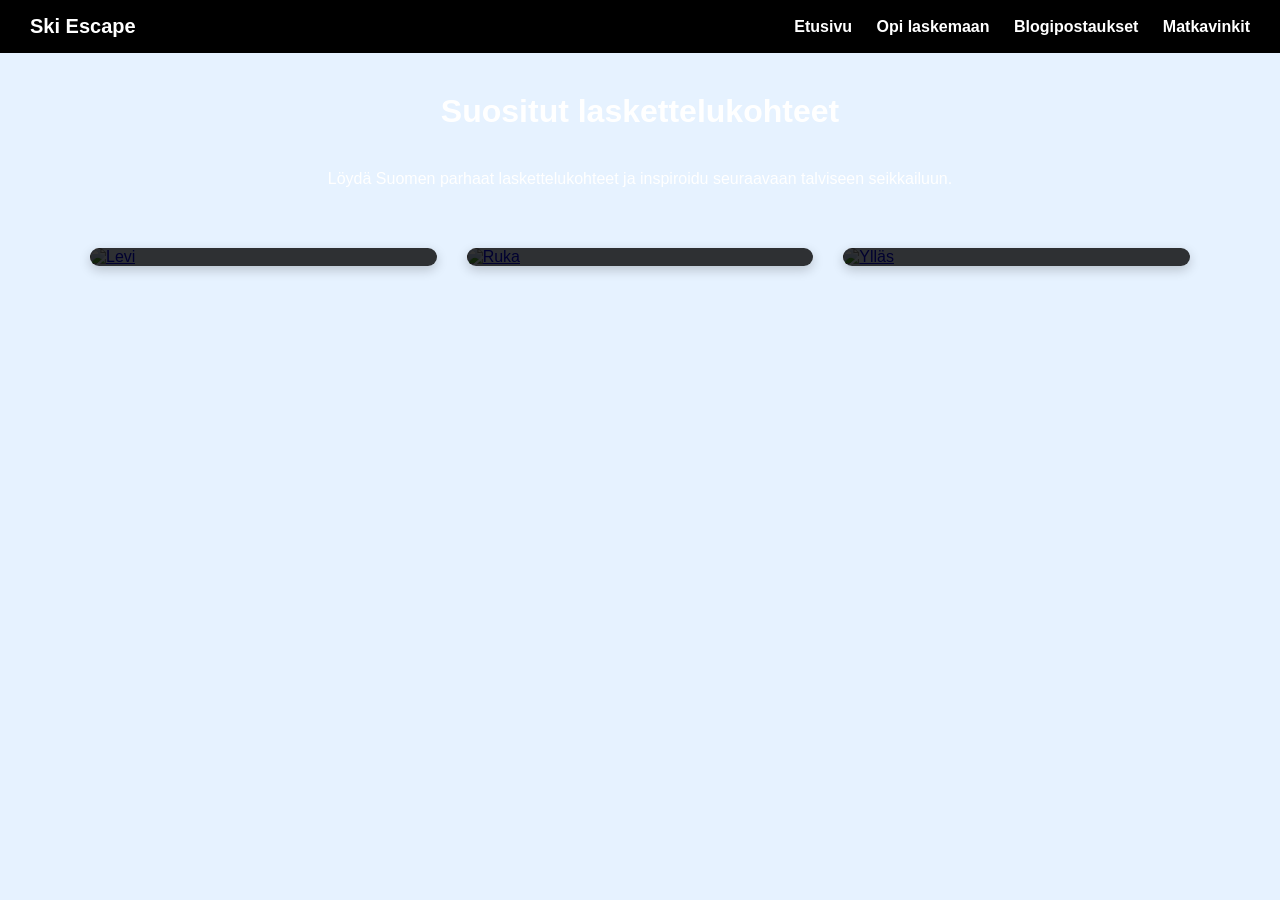
==== Matkavinkit.html @ e9be9017 "Add files via upload" ====
<!DOCTYPE html>
<html lang="en">
<head>
    <meta charset="UTF-8">
    <meta name="viewport" content="width=device-width, initial-scale=1.0">
    <title>Matkavinkit</title>
    <link rel="stylesheet" href="matkavinkit.css">
    <title>Matkavinkit | Ski Escape</title>
    <style>

    </style>
</head>
<body>

<header>
    <div class="logo">Ski Escape</div>

    <div class="hamburger" onclick="toggleMenu()">
        <span></span>
        <span></span>
        <span></span>
    </div>

    <nav id="nav-menu">
        <a href="index.html">Etusivu</a>
        <a href="Opilaskemaan.html">Opi laskemaan</a>
        <a href="Blogipostaukset.html">Blogipostaukset</a>
        <a href="Matkavinkit.html">Matkavinkit</a>
    </nav>
</header>

<h1>Suositut laskettelukohteet</h1>
<p>Löydä Suomen parhaat laskettelukohteet ja inspiroidu seuraavaan talviseen seikkailuun.</p>

<div class="gallery">

    <a href="https://www.levi.fi" target="_blank" class="card">
        <img src="kuvat/levi.png" alt="Levi">
        <div class="card-title">Levi</div>
    </a>

    <a href="https://www.ruka.fi" target="_blank" class="card">
        <img src="kuvat/ruka.png" alt="Ruka">
        <div class="card-title">Ruka</div>
    </a>

    <a href="https://www.yllas.fi" target="_blank" class="card">
        <img src="kuvat/yllas.png" alt="Ylläs">
        <div class="card-title">Ylläs</div>
    </a>

</div>

<script>
function toggleMenu() {
    document.getElementById("nav-menu").classList.toggle("active");
    document.querySelector(".hamburger").classList.toggle("active");
}
</script>

</body>
</html>
---- matkavinkit.css ----
body {
            margin: 0;
            font-family: Arial, sans-serif;
            background-color: #e6f2ff;
            background-image: url("kuvat/wp.jpg");
            background-size: cover;
            background-position: center;
            background-attachment: fixed;
        }

        header {
            background-color: #000000;
            padding: 15px 30px;
            display: flex;
            justify-content: space-between;
            align-items: center;
            color: white;
        }

        .logo {
            font-size: 20px;
            font-weight: bold;
        }

        nav a {
            color: white;
            text-decoration: none;
            margin-left: 20px;
            font-weight: bold;
            transition: 0.3s;
        }

        nav a:hover {
            color: #66ccff;
        }

        h1 {
            text-align: center;
            margin: 40px 0;
            color: #ffffff;
        }

        p {
            text-align: center;
            color: #ffffff;
            margin-bottom: 40px;
        }

        .gallery {
            display: grid;
            grid-template-columns: repeat(auto-fit, minmax(250px, 1fr));
            gap: 30px;
            max-width: 1100px;
            margin: auto;
            padding: 20px;
        }

        .card {
            position: relative;
            overflow: hidden;
            border-radius: 15px;
            cursor: pointer;
            box-shadow: 0 4px 12px rgba(0,0,0,0.2);
        }

        .card img {
            width: 100%;
            height: 250px;
            object-fit: cover;
            transition: transform 0.4s ease;
        }

        .card-title {
            position: absolute;
            bottom: 0;
            width: 100%;
            background: rgba(0, 0, 0, 0.8);
            color: rgb(246, 246, 246);
            text-align: center;
            padding: 15px;
            font-size: 18px;
            font-weight: bold;
        }
/* HAMBURGER MENU */

.hamburger{
    display:none;
    flex-direction:column;
    cursor:pointer;
}

.hamburger span{
    width:25px;
    height:3px;
    background:white;
    margin:4px;
    transition:0.3s;
}

/* Animation to X */

.hamburger.active span:nth-child(1){
    transform: rotate(45deg) translate(5px,5px);
}

.hamburger.active span:nth-child(2){
    opacity:0;
}

.hamburger.active span:nth-child(3){
    transform: rotate(-45deg) translate(6px,-6px);
}

/* MOBILE VIEW */

@media (max-width:768px){

    .hamburger{
        display:flex;
    }

    nav{
        display:none;
        flex-direction:column;
        position:absolute;
        top:70px;
        right:0;
        background:black;
        width:200px;
        padding:20px;
    }

    nav a{
        margin:10px 0;
    }

    nav.active{
        display:flex;
    }

}
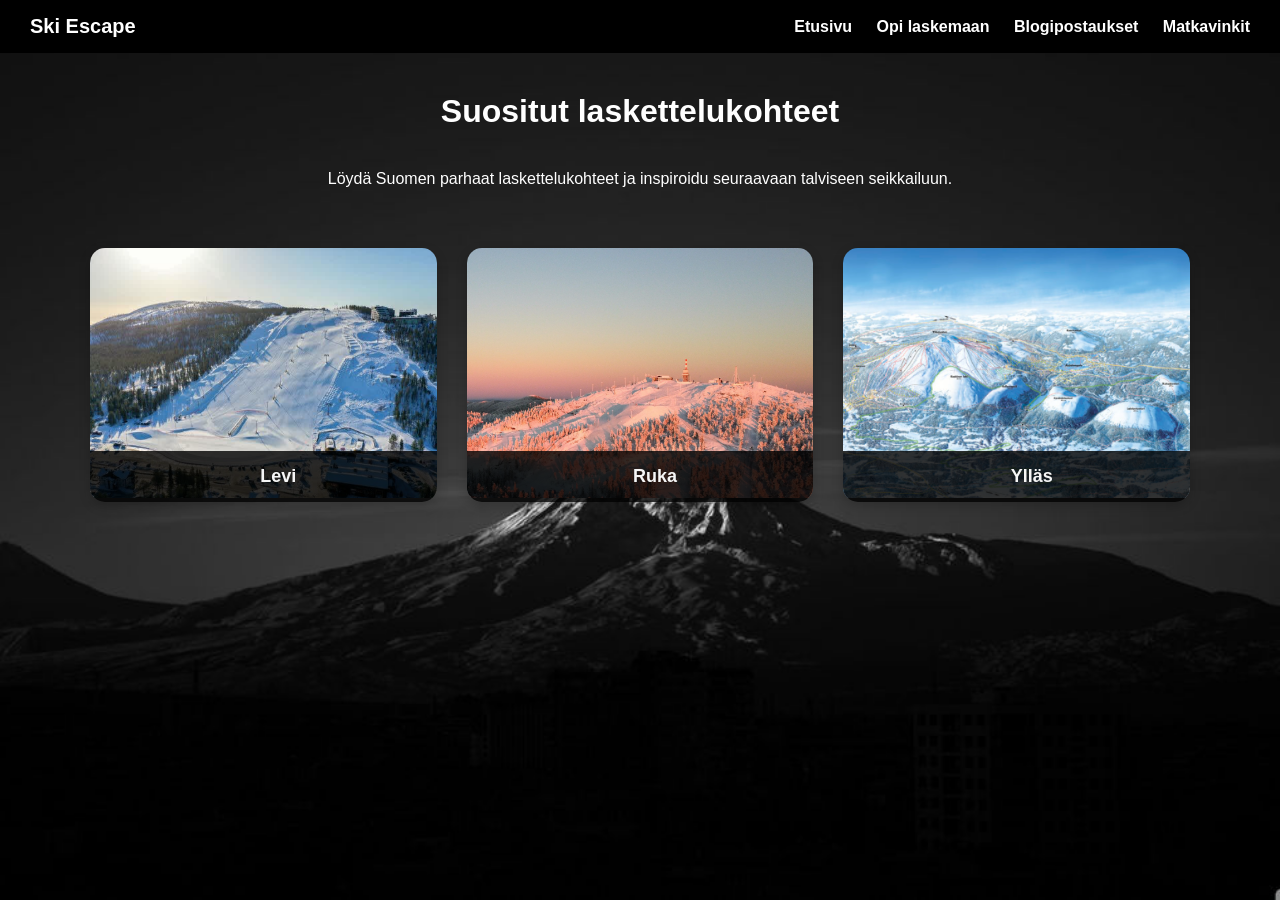
==== commit 35d3a108: "Fix HTML formatting and structure" ====
--- a/Matkavinkit.html
+++ b/Matkavinkit.html
@@ -5,7 +5,7 @@
     <meta name="viewport" content="width=device-width, initial-scale=1.0">
     <title>Matkavinkit</title>
     <link rel="stylesheet" href="matkavinkit.css">
-    <title>Matkavinkit | Ski Escape</title>
+    <title>Matkavinkit</title>
     <style>
 
     </style>
@@ -59,4 +59,5 @@
 </script>
 
 </body>
-</html>+
+</html>
--- a/matkavinkit.css
+++ b/matkavinkit.css
@@ -81,7 +81,6 @@
             font-size: 18px;
             font-weight: bold;
         }
-/* HAMBURGER MENU */
 
 .hamburger{
     display:none;
@@ -97,8 +96,6 @@
     transition:0.3s;
 }
 
-/* Animation to X */
-
 .hamburger.active span:nth-child(1){
     transform: rotate(45deg) translate(5px,5px);
 }
@@ -110,8 +107,6 @@
 .hamburger.active span:nth-child(3){
     transform: rotate(-45deg) translate(6px,-6px);
 }
-
-/* MOBILE VIEW */
 
 @media (max-width:768px){
 
@@ -138,4 +133,5 @@
         display:flex;
     }
 
-}+
+}
